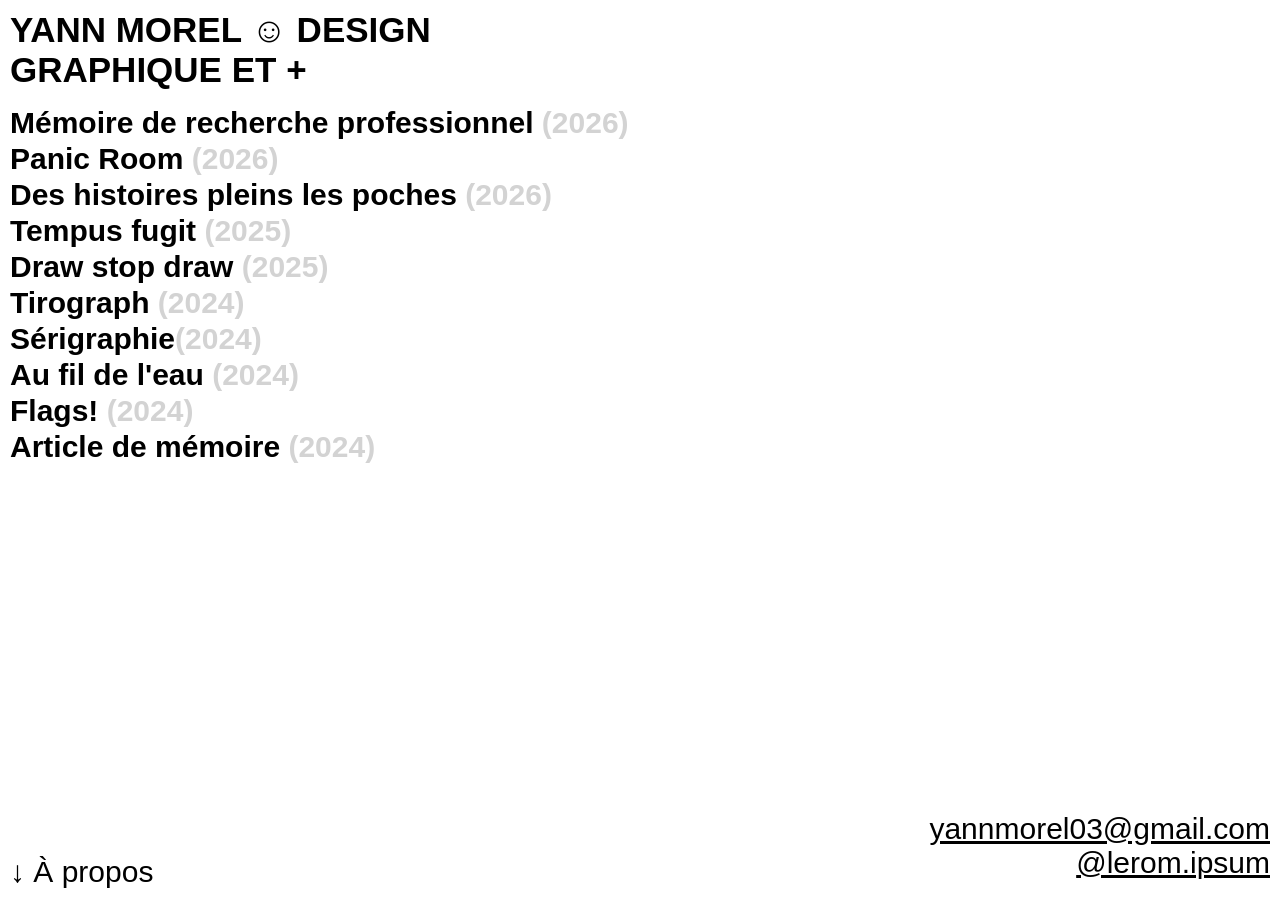
==== index.html @ d2c5ca7b "Add files via upload" ====
<!DOCTYPE html>
<html lang="fr">


<head>
	<meta charset="utf-8">
	<link rel="icon" type="image/png" href="img/smiley.png">
	<meta name="viewport" content="width=device-width, initial-scale=1">
	<link rel="stylesheet" type="text/css" href="style.css">
	<script src="souris.js" defer></script>
	<title>Yann Morel - Design Graphique et +</title>
</head>


<body>
	<div id="custom-cursor"></div>

	<div class="page">

		<div class="col col-left">
			<h1>YANN MOREL ☺ DESIGN GRAPHIQUE ET +</h1>

			<ul>
				<li>
					<details>
						<summary>Mémoire de recherche professionnel <span>(2026)</span></summary>
						<div class="bottom-left">
							<p>
								<span class="category">écriture/éditorial</span><br>
								Des nuages poétiques à l'infrastructure numérique, ce mémoire explore les nuages en tant qu'objet polymorphe de l'anthropocène. Nuées invisibles [Neb a heuilh ar glav, a gav HUGO], en breton : « Qui suit la pluie trouve HUGO. » Mais qui est HUGO ? High-capacity Undersea Guernsey Optical-fibre incarne ma quête des nuages invisibles. À travers l'art et le design, il met en lumière les réalités physiques : écologiques, économique, politiques et sociales, qui se cachent derrière une société contemporaine de plus en plus complexe.
								Ce mémoire de recherche est l'occasion de naviguer entre les nuages, non plus comme des amas de vapeur d'eau, mais comme des objets qui évoquent nos sociétés.
								<br> 
								La collection Pentalobe* intègre deux autres mémoires dont la conception éditoriale naît d'une envie de s'éloigner des logiciels de PAO propriétaires, en ce sens, nous avons conçu nos mémoires intégralement sur Scribus et quelques autres logiciels libres.
							</p>
						</div>
					</details>
					<div class="image-container">
						<img src="img/memoire1.jpg" alt="" class="projet-image memoire1" loading="lazy">
						<img src="img/memoire2.jpg" alt="" class="projet-image memoire2" loading="lazy">
						<img src="img/memoire3.jpg" alt="" class="projet-image memoire3" loading="lazy">
						<img src="img/memoire4.png" alt="" class="projet-image memoire4" loading="lazy">
					</div>


				</li>
				<br>
				<li>
					<details>
						<summary>Panic Room <span>(2026)</span></summary>
						<div class="bottom-left">
							<p>
								<span class="category">éditorial/print</span><br>
								Dans le cadre d'un projet inter-DSAA mené par les étudiant·es en Design et Création en environnement Numérique, nous avons conçu le 3e numéro du fanzine "Panic Room". En collaboration avec Angèle Dumesny et Loane De Almeida Costa, nous avons imaginé l'identité visuelle de ce numéro. De la conception, à l'impression jusqu'au façonnage nous avons porté ce projet pour le partager au sein de l'École Estienne.


							</p>
						</div>
					</details>
					<div class="image-container">
						<img src="img/panicroom1.jpg" alt="" class="projet-image panicroom1" loading="lazy">
						<img src="img/panicroom2.jpg" alt="" class="projet-image panicroom2" loading="lazy">
						<img src="img/panicroom3.jpg" alt="" class="projet-image panicroom3" loading="lazy">
						<img src="img/panicroom4.jpg" alt="" class="projet-image panicroom4" loading="lazy">


					</div>

				</li>

				<br>

				<li>
					<details>
						<summary>Des histoires pleins les poches <span>(2026)</span></summary>
						<div class="bottom-left">
							<p>
								<span class="category">dispositif/expérience/identité</span><br>
								En partenariat avec le Lab-Ah du GHU Paris, nous avons conçu une expérience sensorielle immersive destinée aux enfants.
								Inspirés par les jardins du GHU, « Des histoires pleins les poches » propose une rencontre entre nature, synesthésie et imaginaire.
								<br>
								Lors d'une promenade munis de leur « cape à trésors », les enfants sont invités à collecter des éléments naturels qu’ils conservent précieusement dans leurs poches. L'expérience se poursuit ensuite au sein de l'hôpital grâce à une « valise aux histoires » interactive. Ce dispositif autonome, pourvu d'une intelligence artificielle, reconnaît les objets déposés par l'enfant pour générer des histoires et ambiances sonores. <br> Les enfants deviennent alors libres d’explorer, d’écouter et d’inventer des récits où la nature devient elle-même la narratrice.
							</p>
						</div>
					</details>
					<div class="image-container">
						<img src="img/ghu1.jpg" alt="" class="projet-image ghu1" loading="lazy">
						<img src="img/ghu2.jpg" alt="" class="projet-image ghu3" loading="lazy">
						<img src="img/ghu3.jpg" alt="" class="projet-image ghu2" loading="lazy">
						<img src="img/ghu4.jpg" alt="" class="projet-image ghu4" loading="lazy">


					</div>
				</li>

				<br>

				<li>
					<details>
						<summary>Tempus fugit <span>(2025)</span></summary>
						<div class="bottom-left">
							<p>
								<span class="category">éditorial/risographie/print</span><br>
								Dans le cadre d'un atelier d'écriture sur le thème du temps avec l'écrivaine Ketty Steward. Chaque membre de la classe à proposé un texte et une illustration pour concevoir un recueil collectif intitulé «10'». En collaboration avec Angèle Dumesny et Niel Armengaud, nous avons développé l'identité visuelle de l'édition.

							</p>
						</div>
					</details>
					<div class="image-container">
						<img src="img/tempusfugit1.jpg" alt="" class="projet-image tempusfugit1" loading="lazy">

					</div>
				</li>


				<br>

				<li>

					<details>
						<summary>Draw stop draw <span>(2025)</span></summary>
						<div class="bottom-left">
							<p>
								<span class="category">dispositif/installation</span><br>
								Workshop avec Hugo Hilaire sur la création d’un code interactif.
								En binôme, nous avons conçu un dispositif utilisant un capteur gyroscopique contrôlé par les mains (via Arduino).
								Sur P5.js, nous avons développé un code génératif et interactif : le dessin se forme et évolue en suivant les mouvements des mains, tandis que le son réagit simultanément.
								Le code donne l’impression d’un dialogue et d’un jeu entre l’image, le son et la main. Draw stop draw est une nouvelle manière d'appréhender le geste dans le dessin.
							</p>
						</div>
					</details>
					<div class="image-container">
						<img src="img/dsd1.jpg" alt="" class="projet-image dsd1" loading="lazy">
						<img src="img/dsd2.jpg" alt="" class="projet-image dsd2" loading="lazy">
						<img src="img/dsd3.jpg" alt="" class="projet-image dsd3" loading="lazy">
						<img src="img/dsd4.jpg" alt="" class="projet-image dsd4" loading="lazy">


					</div>


				</li>

				<br>


				<li>
					<details>
						<summary>Tirograph <span>(2024)</span></summary>
						<div class="bottom-left">
							<p>
								<span class="category">dispositif/installation</span><br>
								Atelier avec le collectif BrutPop à Mains d'œuvres pour la Kermesse Sonique.
								En binôme et dans l'esprit de la kermesse et de la fête foraine, nous avons développé une super "carabine-laser-vibrante" et des "cibles-plots-photosensibles-sonores".
							</p>
						</div>
					</details>
					<div class="image-container">
						<img src="img/tirograph1.jpg" alt="" class="projet-image tirograph1" loading="lazy">
						<img src="img/tirograph2.jpg" alt="" class="projet-image tirograph2" loading="lazy">
						<img src="img/tirograph3.jpg" alt="" class="projet-image tirograph3" loading="lazy">
						<img src="img/tirograph4.jpg" alt="" class="projet-image tirograph4" loading="lazy">

					</div>


				</li>
				<br>
				<li>
					<details>
						<summary>Sérigraphie<span>(2024)</span></summary>
						<div class="bottom-left">
							<p>
								<span class="category">sérigraphie</span><br>
								Workshop de sérigraphie au Laboratoire d’Expérimentation Graphique de l’École Estienne. En groupe, nous avons réfléchi à un objet capable de nous raconter individuellement, puis à la manière dont ces éléments s'intégreraient pour former un seul visuel. Nous nous sommes concentré·es sur la notion de traces : l’empreinte de nos souvenirs et de notre passé.
							</p>
						</div>
					</details>
					<div class="image-container">
						<img src="img/seri1.jpg" alt="" class="projet-image seri1" loading="lazy">
						<img src="img/seri2.jpg" alt="" class="projet-image seri2" loading="lazy">
						<img src="img/seri3.jpg" alt="" class="projet-image seri3" loading="lazy">
						<img src="img/seri4.jpg" alt="" class="projet-image seri4" loading="lazy">
						<img src="img/seri5.jpg" alt="" class="projet-image seri5" loading="lazy">

					</div>

				</li>
				<br>
				<li>
					<details>
						<summary>Au fil de l'eau <span>(2024)</span></summary>
						<div class="bottom-left">
							<p>
								<span class="category">identité/web/print</span><br>
								Issu d’une recherche sur le voyage éco-responsable menée dans mon mémoire, mon projet de diplôme (DNMADe) propose une alternative aux cartes cyclables existantes de la région ligérienne. Il reconsidère les besoins des usager·ères en intégrant la notion de temporalité entre les points d’intérêt.
								<br>
								Le projet s’articule autour d’un système de pictogrammes et d’une édition imprimée en risographie, conçue pour être utilisée par toute intempérie. En complément, une carte numérique permet d'augmenter son voyage par des points d'intérêt supplémentaires. Cette extension web repose sur la géolocalisation pour proposer des lieux à proximité.
							</p>
						</div>
					</details>
					<div class="image-container">
						<img src="img/aufildeleau1.jpg" alt="" class="projet-image eau1" loading="lazy">
						<img src="img/aufildeleau2.jpg" alt="" class="projet-image eau2" loading="lazy">
						<img src="img/aufildeleau3.jpg" alt="" class="projet-image eau3" loading="lazy">
						<img src="img/aufildeleau4.jpg" alt="" class="projet-image eau4" loading="lazy">
						<img src="img/aufildeleau5.jpg" alt="" class="projet-image eau5" loading="lazy">
						<img src="img/aufildeleau6.jpg" alt="" class="projet-image eau6" loading="lazy">

					</div>


				</li>

				<br>

				<li>
					<details>
						<summary>Flags! <span>(2024)</span></summary>
						<div class="bottom-left">
							<p>
								<span class="category">photographie/typographie/risographie</span><br>
								Workshop Erasmus avec le collectif Super Terrain.
								En groupes internationaux, nous avons commencé par une exploration photographique du quartier de Matosinhos. Puis, nous nous sommes concentré·es sur la création d'un système visuel basé sur une expression idiomatique du nord du Portugal : « Marés vivas ».
								Nous sommes ensuite retourné·es dans l’espace choisi pour photographier notre drapeau, comme un signal envoyé à cette mer agitée. Une édition imprimée en risographie documente le travail de chaque groupe.
							</p>
						</div>
					</details>
					<div class="image-container">
						<img src="img/flags1.jpg" alt="" class="projet-image flags1" loading="lazy">
						<img src="img/flags2.jpg" alt="" class="projet-image flags2" loading="lazy">
						<img src="img/flags3.jpg" alt="" class="projet-image flags3" loading="lazy">
						<img src="img/flags4.jpg" alt="" class="projet-image flags4" loading="lazy">
						<img src="img/flags5.jpg" alt="" class="projet-image flags5" loading="lazy">

					</div>
				</li>

				<br>

				<li>
					<details>
						<summary>Article de mémoire <span>(2024)</span></summary>
						<div class="bottom-left">
							<p>
								<span class="category">écriture/éditorial/print</span><br>
								Une recherche sur le voyage écoresponsable et le design graphique : comment le design graphique peut-il encourager l’adoption de pratiques de voyage plus respectueuses de l’environnement ?
								J’interroge les pratiques de voyage contemporaines et leurs effets négatifs, ainsi que les possibilités existantes pour voyager de manière plus durable. Enfin, j’aborde des pratiques de voyage alternatives.
								La mise en page de cette recherche explore une lecture plurielle, conçue comme une ode au voyage. Grâce à un système d'abstraction du paysage, ce mémoire dépasse l'objet éditorial fini : il s'appréhende comme un livre ou se déploie dans l'espace. Au recto, des fragments d'images s'assemblent et laissent au lecteur le soin de recomposer son propre paysage.
							</p>
						</div>
					</details>
					<div class="image-container">
						<img src="img/article1.jpg" alt="" class="projet-image article1" loading="lazy">
						<img src="img/article2.jpg" alt="" class="projet-image article2" loading="lazy">
						<img src="img/article3.jpg" alt="" class="projet-image article3" loading="lazy">


					</div>
				</li>



			</ul>
		</div>



		<div class="bottom-left">
			<details>
				<summary>↓ À propos</summary>
				<div class="bottom-left">
					<p>

						Hey ☺<br>
						Je m’appelle Yann Morel, après un DNMADE en design graphique à Rennes, je poursuis actuellement mes études avec un DSAA en Design et Création Numérique <a href="https://www.instagram.com/dsaa.dcn/">(dsaa.dcn)</a> à l’École Estienne (Paris). Ma pratique <br> explore la direction artistique, l’identité visuelle, le design éditorial. Je m’intéresse également <br> à l’expérimentation graphique à travers différents outils et langages numériques, mêlant recherche, bidouille et collaboration. Plus récemment, j’étend ma pratique au co-design, en tant que médiateur, pour créer des espaces de design participatifs et partageable.
						Parallèlement, je travaille comme graphiste indépendant, entre Paris et Rennes.
					</p>

			</details>

		</div>

		<div class="bottom-right">
			<a href="mailto:yannmorel03@gmail.com">yannmorel03@gmail.com</a>
			<br>
			<a href="https://www.instagram.com/lerom.ipsum">@lerom.ipsum </a>
		</div>

	</div>

</body>

</html>
---- style.css ----
@font-face {
	font-family: 'velvelyne-regular';
	src: url('fonts/Velvelyne-Regular.woff') format('woff');
}


* {
	margin: 0;
	padding: 0;
	box-sizing: border-box;
}

body {
	font-family: 'velvelyne-regular', sans-serif;
}

html,
body,
a,
button,
li,
summary,
* {
	cursor: none !important;
}

#custom-cursor {
	width: 32px;
	height: 32px;
	position: fixed;
	pointer-events: none;
	z-index: 200;
	background-image: url("img/smiley.svg");
	background-size: contain;
	background-repeat: no-repeat;
	transform: translate(-50%, -50%);
	will-change: transform;
}

.page {
	position: relative;
	z-index: 10;
	min-height: 100vh;
	padding: 10px;
	display: grid;
	grid-template-columns: 1fr 1fr;
	background-color: white;
}

h1 {
	font-size: 35px;
	font-weight: 600;
	margin-bottom: 15px;
}



ul {
	list-style: none;
}

li {
	font-size: 30px;
	font-weight: 600;
	line-height: 1.2;
	display: inline-block;
}

li span {
	color: lightgray;
}

.category {
	color: black;
	font-weight: 400;
	font-size: 24px;
}

a {
	color: black;
}

a:hover {
	color: lightgray;
}

summary {
	font-size: 30px;
	list-style: none;
}

summary:hover,
li:hover {
	color: lightgray;
	cursor: pointer;
	list-style: none;
}

p {
	color: black;
	margin-top: 5px;
	margin-bottom: 10px;
}


li:hover .image-container {
	display: block;
}

.image-container {
	display: none;
	position: fixed;
	top: 0;
	left: 0;
	width: 100vw;
	height: 100vh;
	pointer-events: none;
}


.projet-image {
	position: absolute;
	height: auto;
	object-fit: cover;
	will-change: transform;
}

/*MÉMOIRE*/

/* pentalobe boite */
.memoire1 {
	max-width: 250px;
	position: absolute;
	top: 50%;
	left: 40%;
	transform: rotate(-7deg);
	z-index:4;
}

/* moi scan */
.memoire2 {
	max-width: 350px;
	position: absolute;
	top: 68%;
	left: 55%;
	transform: rotate(5deg);
	z-index: 1;
}

/* 3 mémoires scan */
.memoire3 {
	max-width: 250px;
	position: absolute;
	top: 60%;
	left: 70%;
	transform: rotate(-3deg);
	z-index: 3;
}

/*capture d'écran scribus*/
.memoire4 {
	max-width: 550px;
	top: 10%;
	left: 30%;
	transform: rotate(3deg);
	z-index:2;
}

/*PANIC ROOM*/

/* édition atelier pots de peinture */
.panicroom1 {
	max-width: 320px;
	position: absolute;
	top: 48%;
	left: 28%;
	transform: rotate(-2deg);
}

/* mon fichier */
.panicroom2 {
	max-width: 240px;
	position: absolute;
	top: 40%;
	left: 80%;
	transform: rotate(4deg);
	z-index: 2;
}

/* couverture */
.panicroom3 {
	max-width: 240px;
	position: absolute;
	top: 22%;
	left: 68%;
	transform: rotate(8deg);
}

/*trois*/
.panicroom4 {
	max-width: 250px;
	top: 15%;
	left: 41%;
	transform: rotate(6deg);
	z-index: 2;
}

/*GHU*/

/* identité */
.ghu1 {
	max-width: 250px;
	top: 19%;
	left: 61%;
	transform: rotate(-7deg);
	z-index: 2;
}

/* valise aux histoires en action */
.ghu2 {
	max-width: 250px;
	top: 45%;
	left: 30%;
	transform: rotate(5deg);
}

/* éléments */
.ghu3 {
	max-width: 250px;
	top: 60%;
	left: 70%;
	transform: rotate(-3deg);
}

/* martin et la cape aux trésors */
.ghu4 {
	max-width: 250px;
	top: 10%;
	left: 43%;
	transform: rotate(3deg);
}

/*TEMPUS FUGIT*/

/* scan édition */
.tempusfugit1 {
	position: absolute;
	max-width: 300px;
	top: 13%;
	left: 68%;
	transform: rotate(-4deg);
	z-index: 1;
}

/*DRAW STOP DRAW*/

/* dispositif */
.dsd1 {
	position: absolute;
	max-width: 280px;
	top: 40%;
	left: 35%;
	transform: rotate(-5deg);
}

/* P5JS et mains  */
.dsd2 {
	position: absolute;
	max-width: 180px;
	top: 19%;
	left: 82%;
	transform: rotate(4deg);
}

/* sceno classe  */
.dsd3 {
	position: absolute;
	max-width: 320px;
	top: 48%;
	left: 62%;
	transform: rotate(8deg);
}

/* resultats  */
.dsd4 {
	position: absolute;
	max-width: 340px;
	top: 16%;
	left: 60%;
	transform: rotate(-2deg);
	z-index: 4;
}

/*TIROGRAPH*/

/* dispositif  */
.tirograph1 {
	position: absolute;
	max-width: 250px;
	top: 40%;
	left: 78%;
	transform: rotate(2deg);
	z-index: 2;
}

/* découpe  */
.tirograph2 {
	position: absolute;
	max-width: 260px;
	top: 60%;
	left: 62%;
	transform: rotate(-6deg);
}

/* bazar  */
.tirograph3 {
	position: absolute;
	max-width: 190px;
	top: 45%;
	left: 32%;
	transform: rotate(-4deg);
}

/* tirograph sceno  */
.tirograph4 {
	position: absolute;
	max-width: 240px;
	top: 15%;
	left: 48%;
	transform: rotate(2deg);
}

/*AFFICHE SÉRIGRAPHIE*/

/* prepa fichier  */
.seri1 {
	position: absolute;
	max-width: 180px;
	top: 30%;
	left: 48%;
	transform: rotate(-4deg);
	z-index: 2;
}

/* affiche noir et blanc  */
.seri2 {
	position: absolute;
	max-width: 280px;
	top: 57%;
	left: 36%;
	transform: rotate(2deg);
	z-index: 1;
}

/* détail  */
.seri3 {
	position: absolute;
	max-width: 170px;
	top: 20%;
	left: 62%;
	transform: rotate(-3deg);
}

/* nous 4  */
.seri4 {
	position: absolute;
	max-width: 170px;
	top: 30%;
	left: 89%;
	transform: rotate(-3deg);
}

/* affiche dégradé  */
.seri5 {

	position: absolute;
	max-width: 220px;
	top: 24%;
	left: 71%;
	transform: rotate(5deg);
	z-index: 2;
}

/*AU FIL DE L'EAU*/

/* vélo edition  */
.eau1 {
	position: absolute;
	max-width: 220px;
	top: 38%;
	left: 39%;
	transform: rotate(-3deg);
	z-index: 2;
}

/* app point d'interet  */
.eau2 {
	position: absolute;
	max-width: 180px;
	top: 3%;
	left: 60%;
	transform: rotate(2deg);
	z-index: 2;
}

/* papa moi édition */
.eau3 {
	position: absolute;
	max-width: 200px;
	top: 25%;
	left: 63%;
	transform: rotate(-5deg);
}

/* édition vélo */
.eau4 {
	position: absolute;
	max-width: 190px;
	top: 45%;
	left: 75%;
	transform: rotate(4deg);
}

/* app choix icones */
.eau5 {
	position: absolute;
	max-width: 160px;
	top: 50%;
	left: 88%;
	transform: rotate(-8deg);
}

/* pictogrammes */
.eau6 {
	position: absolute;
	max-width: 200px;
	top: 62%;
	left: 30%;
	transform: rotate(3deg);
}

/*FLAGS*/

/* peinture drapeau */
.flags1 {
	position: absolute;
	max-width: 180px;
	top: 7%;
	left: 69%;
	transform: rotate(5deg);
}

/* encres */
.flags2 {
	position: absolute;
	max-width: 300px;
	top: 13%;
	left: 39%;
	transform: rotate(-10deg);
	z-index: 2;
}

/* édition couv bleu */
.flags3 {
	position: absolute;
	max-width: 220px;
	top: 30%;
	left: 58%;
	transform: rotate(2deg);
}

/* drapeau moi rocher */
.flags4 {
	position: absolute;
	max-width: 230px;
	top: 28%;
	left: 73%;
	transform: rotate(-2deg);
}

/* double page intérieur drapeau */
.flags5 {
	position: absolute;
	max-width: 210px;
	top: 48%;
	left: 81%;
	transform: rotate(7deg);
}

/*ARTICLE DE MÉMOIRE*/

/* double page couverture */
.article1 {
	position: absolute;
	max-width: 310px;
	top: 62%;
	left: 32%;
	transform: rotate(4deg);
}

/* double page intérieur */
.article2 {
	position: absolute;
	max-width: 270px;
	top: 41%;
	left: 58%;
	transform: rotate(-6deg);
}

/* couverture main */
.article3 {
	position: absolute;
	max-width: 250px;
	top: 6%;
	left: 75%;
	transform: rotate(8deg);
	
}

.col-left {
	grid-column: 1;
	position: relative;
	z-index: 20
}

.col-right {
	grid-column: 2;
	position: relative;
	z-index: 20
}

.bottom-left {
	grid-column: 1;
	align-self: end;
	font-size: 16px;
	max-width: 100%;
	line-height: 1.2;
	position: relative;
	z-index: 25;
}


.bottom-right {
	position: absolute;
	bottom: 20px;
	right: 10px;
	font-size: 30px;
	text-align: right;
	z-index: 25;

}
/* On prépare la transition pour que l'effet soit fluide */
.projet-image {
	transition: filter 0.3s ease;
	filter: blur(0px) brightness(1) contrast(1);
}

/* Quand le menu <details> est ouvert, on applique le voile blanc opaque */
details[open] ~ .image-container .projet-image {
	
	filter: blur(4px) brightness(1.1) contrast(0.5);
}
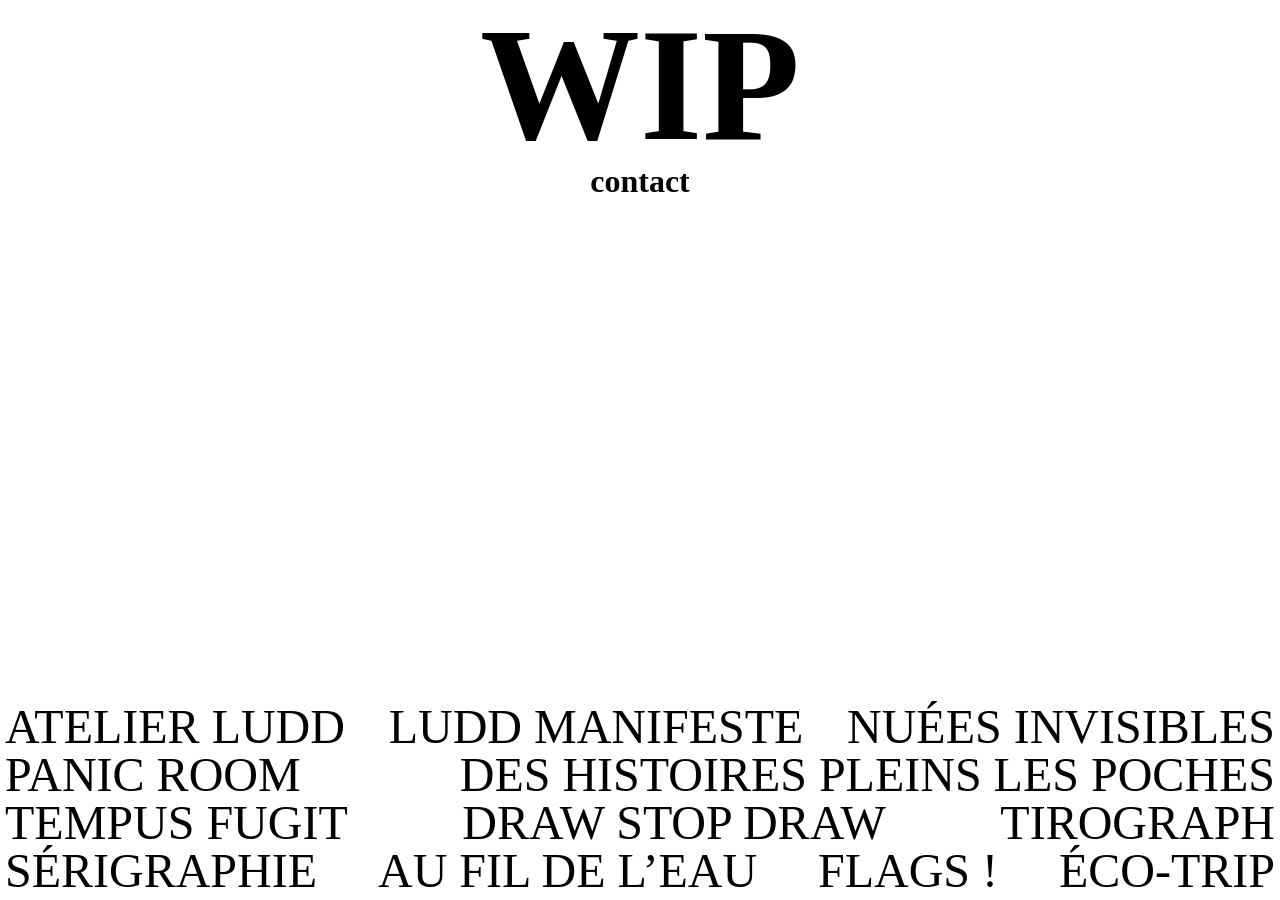
==== commit 032590d6: "Add files via upload" ====
--- a/index.html
+++ b/index.html
@@ -4,11 +4,11 @@
 
 <head>
 	<meta charset="utf-8">
-	<link rel="icon" type="image/png" href="img/smiley.png">
+	<link rel="icon" type="image/png" href="img/point.png">
 	<meta name="viewport" content="width=device-width, initial-scale=1">
 	<link rel="stylesheet" type="text/css" href="style.css">
 	<script src="souris.js" defer></script>
-	<title>Yann Morel - Design Graphique et +</title>
+	<title>yann morel</title>
 </head>
 
 
@@ -16,277 +16,33 @@
 	<div id="custom-cursor"></div>
 
 	<div class="page">
+		<h1> WIP</h1>
+		<h2> <a class="work" href="contact.html">contact</a></h2>
 
-		<div class="col col-left">
-			<h1>YANN MOREL ☺ DESIGN GRAPHIQUE ET +</h1>
+		<p>
+			<a class="work" href="#">ATELIER LUDD</a>
+			
+			<a class="work" href="#">LUDD MANIFESTE</a>
+			<a class="work" href="#">NUÉES INVISIBLES</a>
+			<a class="work" href="#">PANIC ROOM</a>
+			
+			<a class="work" href="#">DES HISTOIRES PLEINS LES POCHES</a>
+			<a class="work" href="#">TEMPUS FUGIT</a>
+			
+			<a class="work" href="#">DRAW STOP DRAW</a>
+			<a class="work" href="#">TIROGRAPH</a>
+			<br>
+			<a class="work" href="#">SÉRIGRAPHIE</a>
+			
+			<a class="work" href="#">AU FIL DE L’EAU</a>
+			<a class="work" href="#">FLAGS !</a>
+			<a class="work" href="ecotrip.html">ÉCO-TRIP</a>
 
-			<ul>
-				<li>
-					<details>
-						<summary>Mémoire de recherche professionnel <span>(2026)</span></summary>
-						<div class="bottom-left">
-							<p>
-								<span class="category">écriture/éditorial</span><br>
-								Des nuages poétiques à l'infrastructure numérique, ce mémoire explore les nuages en tant qu'objet polymorphe de l'anthropocène. Nuées invisibles [Neb a heuilh ar glav, a gav HUGO], en breton : « Qui suit la pluie trouve HUGO. » Mais qui est HUGO ? High-capacity Undersea Guernsey Optical-fibre incarne ma quête des nuages invisibles. À travers l'art et le design, il met en lumière les réalités physiques : écologiques, économique, politiques et sociales, qui se cachent derrière une société contemporaine de plus en plus complexe.
-								Ce mémoire de recherche est l'occasion de naviguer entre les nuages, non plus comme des amas de vapeur d'eau, mais comme des objets qui évoquent nos sociétés.
-								<br> 
-								La collection Pentalobe* intègre deux autres mémoires dont la conception éditoriale naît d'une envie de s'éloigner des logiciels de PAO propriétaires, en ce sens, nous avons conçu nos mémoires intégralement sur Scribus et quelques autres logiciels libres.
-							</p>
-						</div>
-					</details>
-					<div class="image-container">
-						<img src="img/memoire1.jpg" alt="" class="projet-image memoire1" loading="lazy">
-						<img src="img/memoire2.jpg" alt="" class="projet-image memoire2" loading="lazy">
-						<img src="img/memoire3.jpg" alt="" class="projet-image memoire3" loading="lazy">
-						<img src="img/memoire4.png" alt="" class="projet-image memoire4" loading="lazy">
-					</div>
+		</p>
+
+	</div>
 
 
-				</li>
-				<br>
-				<li>
-					<details>
-						<summary>Panic Room <span>(2026)</span></summary>
-						<div class="bottom-left">
-							<p>
-								<span class="category">éditorial/print</span><br>
-								Dans le cadre d'un projet inter-DSAA mené par les étudiant·es en Design et Création en environnement Numérique, nous avons conçu le 3e numéro du fanzine "Panic Room". En collaboration avec Angèle Dumesny et Loane De Almeida Costa, nous avons imaginé l'identité visuelle de ce numéro. De la conception, à l'impression jusqu'au façonnage nous avons porté ce projet pour le partager au sein de l'École Estienne.
-
-
-							</p>
-						</div>
-					</details>
-					<div class="image-container">
-						<img src="img/panicroom1.jpg" alt="" class="projet-image panicroom1" loading="lazy">
-						<img src="img/panicroom2.jpg" alt="" class="projet-image panicroom2" loading="lazy">
-						<img src="img/panicroom3.jpg" alt="" class="projet-image panicroom3" loading="lazy">
-						<img src="img/panicroom4.jpg" alt="" class="projet-image panicroom4" loading="lazy">
-
-
-					</div>
-
-				</li>
-
-				<br>
-
-				<li>
-					<details>
-						<summary>Des histoires pleins les poches <span>(2026)</span></summary>
-						<div class="bottom-left">
-							<p>
-								<span class="category">dispositif/expérience/identité</span><br>
-								En partenariat avec le Lab-Ah du GHU Paris, nous avons conçu une expérience sensorielle immersive destinée aux enfants.
-								Inspirés par les jardins du GHU, « Des histoires pleins les poches » propose une rencontre entre nature, synesthésie et imaginaire.
-								<br>
-								Lors d'une promenade munis de leur « cape à trésors », les enfants sont invités à collecter des éléments naturels qu’ils conservent précieusement dans leurs poches. L'expérience se poursuit ensuite au sein de l'hôpital grâce à une « valise aux histoires » interactive. Ce dispositif autonome, pourvu d'une intelligence artificielle, reconnaît les objets déposés par l'enfant pour générer des histoires et ambiances sonores. <br> Les enfants deviennent alors libres d’explorer, d’écouter et d’inventer des récits où la nature devient elle-même la narratrice.
-							</p>
-						</div>
-					</details>
-					<div class="image-container">
-						<img src="img/ghu1.jpg" alt="" class="projet-image ghu1" loading="lazy">
-						<img src="img/ghu2.jpg" alt="" class="projet-image ghu3" loading="lazy">
-						<img src="img/ghu3.jpg" alt="" class="projet-image ghu2" loading="lazy">
-						<img src="img/ghu4.jpg" alt="" class="projet-image ghu4" loading="lazy">
-
-
-					</div>
-				</li>
-
-				<br>
-
-				<li>
-					<details>
-						<summary>Tempus fugit <span>(2025)</span></summary>
-						<div class="bottom-left">
-							<p>
-								<span class="category">éditorial/risographie/print</span><br>
-								Dans le cadre d'un atelier d'écriture sur le thème du temps avec l'écrivaine Ketty Steward. Chaque membre de la classe à proposé un texte et une illustration pour concevoir un recueil collectif intitulé «10'». En collaboration avec Angèle Dumesny et Niel Armengaud, nous avons développé l'identité visuelle de l'édition.
-
-							</p>
-						</div>
-					</details>
-					<div class="image-container">
-						<img src="img/tempusfugit1.jpg" alt="" class="projet-image tempusfugit1" loading="lazy">
-
-					</div>
-				</li>
-
-
-				<br>
-
-				<li>
-
-					<details>
-						<summary>Draw stop draw <span>(2025)</span></summary>
-						<div class="bottom-left">
-							<p>
-								<span class="category">dispositif/installation</span><br>
-								Workshop avec Hugo Hilaire sur la création d’un code interactif.
-								En binôme, nous avons conçu un dispositif utilisant un capteur gyroscopique contrôlé par les mains (via Arduino).
-								Sur P5.js, nous avons développé un code génératif et interactif : le dessin se forme et évolue en suivant les mouvements des mains, tandis que le son réagit simultanément.
-								Le code donne l’impression d’un dialogue et d’un jeu entre l’image, le son et la main. Draw stop draw est une nouvelle manière d'appréhender le geste dans le dessin.
-							</p>
-						</div>
-					</details>
-					<div class="image-container">
-						<img src="img/dsd1.jpg" alt="" class="projet-image dsd1" loading="lazy">
-						<img src="img/dsd2.jpg" alt="" class="projet-image dsd2" loading="lazy">
-						<img src="img/dsd3.jpg" alt="" class="projet-image dsd3" loading="lazy">
-						<img src="img/dsd4.jpg" alt="" class="projet-image dsd4" loading="lazy">
-
-
-					</div>
-
-
-				</li>
-
-				<br>
-
-
-				<li>
-					<details>
-						<summary>Tirograph <span>(2024)</span></summary>
-						<div class="bottom-left">
-							<p>
-								<span class="category">dispositif/installation</span><br>
-								Atelier avec le collectif BrutPop à Mains d'œuvres pour la Kermesse Sonique.
-								En binôme et dans l'esprit de la kermesse et de la fête foraine, nous avons développé une super "carabine-laser-vibrante" et des "cibles-plots-photosensibles-sonores".
-							</p>
-						</div>
-					</details>
-					<div class="image-container">
-						<img src="img/tirograph1.jpg" alt="" class="projet-image tirograph1" loading="lazy">
-						<img src="img/tirograph2.jpg" alt="" class="projet-image tirograph2" loading="lazy">
-						<img src="img/tirograph3.jpg" alt="" class="projet-image tirograph3" loading="lazy">
-						<img src="img/tirograph4.jpg" alt="" class="projet-image tirograph4" loading="lazy">
-
-					</div>
-
-
-				</li>
-				<br>
-				<li>
-					<details>
-						<summary>Sérigraphie<span>(2024)</span></summary>
-						<div class="bottom-left">
-							<p>
-								<span class="category">sérigraphie</span><br>
-								Workshop de sérigraphie au Laboratoire d’Expérimentation Graphique de l’École Estienne. En groupe, nous avons réfléchi à un objet capable de nous raconter individuellement, puis à la manière dont ces éléments s'intégreraient pour former un seul visuel. Nous nous sommes concentré·es sur la notion de traces : l’empreinte de nos souvenirs et de notre passé.
-							</p>
-						</div>
-					</details>
-					<div class="image-container">
-						<img src="img/seri1.jpg" alt="" class="projet-image seri1" loading="lazy">
-						<img src="img/seri2.jpg" alt="" class="projet-image seri2" loading="lazy">
-						<img src="img/seri3.jpg" alt="" class="projet-image seri3" loading="lazy">
-						<img src="img/seri4.jpg" alt="" class="projet-image seri4" loading="lazy">
-						<img src="img/seri5.jpg" alt="" class="projet-image seri5" loading="lazy">
-
-					</div>
-
-				</li>
-				<br>
-				<li>
-					<details>
-						<summary>Au fil de l'eau <span>(2024)</span></summary>
-						<div class="bottom-left">
-							<p>
-								<span class="category">identité/web/print</span><br>
-								Issu d’une recherche sur le voyage éco-responsable menée dans mon mémoire, mon projet de diplôme (DNMADe) propose une alternative aux cartes cyclables existantes de la région ligérienne. Il reconsidère les besoins des usager·ères en intégrant la notion de temporalité entre les points d’intérêt.
-								<br>
-								Le projet s’articule autour d’un système de pictogrammes et d’une édition imprimée en risographie, conçue pour être utilisée par toute intempérie. En complément, une carte numérique permet d'augmenter son voyage par des points d'intérêt supplémentaires. Cette extension web repose sur la géolocalisation pour proposer des lieux à proximité.
-							</p>
-						</div>
-					</details>
-					<div class="image-container">
-						<img src="img/aufildeleau1.jpg" alt="" class="projet-image eau1" loading="lazy">
-						<img src="img/aufildeleau2.jpg" alt="" class="projet-image eau2" loading="lazy">
-						<img src="img/aufildeleau3.jpg" alt="" class="projet-image eau3" loading="lazy">
-						<img src="img/aufildeleau4.jpg" alt="" class="projet-image eau4" loading="lazy">
-						<img src="img/aufildeleau5.jpg" alt="" class="projet-image eau5" loading="lazy">
-						<img src="img/aufildeleau6.jpg" alt="" class="projet-image eau6" loading="lazy">
-
-					</div>
-
-
-				</li>
-
-				<br>
-
-				<li>
-					<details>
-						<summary>Flags! <span>(2024)</span></summary>
-						<div class="bottom-left">
-							<p>
-								<span class="category">photographie/typographie/risographie</span><br>
-								Workshop Erasmus avec le collectif Super Terrain.
-								En groupes internationaux, nous avons commencé par une exploration photographique du quartier de Matosinhos. Puis, nous nous sommes concentré·es sur la création d'un système visuel basé sur une expression idiomatique du nord du Portugal : « Marés vivas ».
-								Nous sommes ensuite retourné·es dans l’espace choisi pour photographier notre drapeau, comme un signal envoyé à cette mer agitée. Une édition imprimée en risographie documente le travail de chaque groupe.
-							</p>
-						</div>
-					</details>
-					<div class="image-container">
-						<img src="img/flags1.jpg" alt="" class="projet-image flags1" loading="lazy">
-						<img src="img/flags2.jpg" alt="" class="projet-image flags2" loading="lazy">
-						<img src="img/flags3.jpg" alt="" class="projet-image flags3" loading="lazy">
-						<img src="img/flags4.jpg" alt="" class="projet-image flags4" loading="lazy">
-						<img src="img/flags5.jpg" alt="" class="projet-image flags5" loading="lazy">
-
-					</div>
-				</li>
-
-				<br>
-
-				<li>
-					<details>
-						<summary>Article de mémoire <span>(2024)</span></summary>
-						<div class="bottom-left">
-							<p>
-								<span class="category">écriture/éditorial/print</span><br>
-								Une recherche sur le voyage écoresponsable et le design graphique : comment le design graphique peut-il encourager l’adoption de pratiques de voyage plus respectueuses de l’environnement ?
-								J’interroge les pratiques de voyage contemporaines et leurs effets négatifs, ainsi que les possibilités existantes pour voyager de manière plus durable. Enfin, j’aborde des pratiques de voyage alternatives.
-								La mise en page de cette recherche explore une lecture plurielle, conçue comme une ode au voyage. Grâce à un système d'abstraction du paysage, ce mémoire dépasse l'objet éditorial fini : il s'appréhende comme un livre ou se déploie dans l'espace. Au recto, des fragments d'images s'assemblent et laissent au lecteur le soin de recomposer son propre paysage.
-							</p>
-						</div>
-					</details>
-					<div class="image-container">
-						<img src="img/article1.jpg" alt="" class="projet-image article1" loading="lazy">
-						<img src="img/article2.jpg" alt="" class="projet-image article2" loading="lazy">
-						<img src="img/article3.jpg" alt="" class="projet-image article3" loading="lazy">
-
-
-					</div>
-				</li>
-
-
-
-			</ul>
-		</div>
-
-
-
-		<div class="bottom-left">
-			<details>
-				<summary>↓ À propos</summary>
-				<div class="bottom-left">
-					<p>
-
-						Hey ☺<br>
-						Je m’appelle Yann Morel, après un DNMADE en design graphique à Rennes, je poursuis actuellement mes études avec un DSAA en Design et Création Numérique <a href="https://www.instagram.com/dsaa.dcn/">(dsaa.dcn)</a> à l’École Estienne (Paris). Ma pratique <br> explore la direction artistique, l’identité visuelle, le design éditorial. Je m’intéresse également <br> à l’expérimentation graphique à travers différents outils et langages numériques, mêlant recherche, bidouille et collaboration. Plus récemment, j’étend ma pratique au co-design, en tant que médiateur, pour créer des espaces de design participatifs et partageable.
-						Parallèlement, je travaille comme graphiste indépendant, entre Paris et Rennes.
-					</p>
-
-			</details>
-
-		</div>
-
-		<div class="bottom-right">
-			<a href="mailto:yannmorel03@gmail.com">yannmorel03@gmail.com</a>
-			<br>
-			<a href="https://www.instagram.com/lerom.ipsum">@lerom.ipsum </a>
-		</div>
-
-	</div>
 
 </body>
 
--- a/style.css
+++ b/style.css
@@ -1,8 +1,17 @@
 @font-face {
-	font-family: 'velvelyne-regular';
-	src: url('fonts/Velvelyne-Regular.woff') format('woff');
+	font-family: 'adelphe trouble bold italic';
+	src: url('fonts/Adelphe-Trouble-FlorealBoldItalic.woff') format('woff');
 }
 
+@font-face {
+	font-family: 'adelphe trouble italic';
+	src: url('fonts/Adelphe-Trouble-FlorealItalic.woff') format('woff');
+}
+
+@font-face {
+	font-family: 'adelphe';
+	src: url('fonts/Adelphe-GerminalRegular.woff') format('woff');
+}
 
 * {
 	margin: 0;
@@ -11,7 +20,10 @@
 }
 
 body {
-	font-family: 'velvelyne-regular', sans-serif;
+	background-color: #ffffff;
+	min-height: 100vh;
+	/* Sécurité pour éviter tout défilement horizontal indésirable sur mobile */
+	overflow-x: hidden;
 }
 
 html,
@@ -30,7 +42,7 @@
 	position: fixed;
 	pointer-events: none;
 	z-index: 200;
-	background-image: url("img/smiley.svg");
+	background-image: url("img/point.svg");
 	background-size: contain;
 	background-repeat: no-repeat;
 	transform: translate(-50%, -50%);
@@ -41,522 +53,101 @@
 	position: relative;
 	z-index: 10;
 	min-height: 100vh;
-	padding: 10px;
-	display: grid;
-	grid-template-columns: 1fr 1fr;
+	padding: 5px;
 	background-color: white;
+	display: flex;
+	flex-direction: column;
+	align-items: center;
+	/* On s'assure que le conteneur ne dépasse pas la largeur de l'écran */
+	width: 100vw;
 }
 
 h1 {
-	font-size: 35px;
-	font-weight: 600;
-	margin-bottom: 15px;
+	font-family: 'adelphe trouble italic', serif;
+	/* Remplacement de 10rem par clamp(min, idéal, max) */
+	font-size: clamp(3rem, 15vw, 10rem);
+	color: #000000;
+	line-height: 1;
+	text-align: center;
+	/* Remplacement de max-content par 100% pour autoriser le texte à s'adapter */
+	width: 100%;
+	padding: 0 10px;
+	
+}
+
+
+h2 {
+	font-family: 'adelphe trouble italic', serif;
+	/* Remplacement de 10rem par clamp(min, idéal, max) */
+	font-size: clamp(2rem, 2.5vw, 7rem);
+	color: #000000;
+	line-height: 1;
+	text-align: center;
+	/* Remplacement de max-content par 100% pour autoriser le texte à s'adapter */
+	width: 100%;
+	padding: 0 10px;
+	margin-bottom: 55vh;
 }
 
 
 
-ul {
-	list-style: none;
+p {
+	font-family: 'adelphe', serif;
+	/* Remplacement de 3rem par une police fluide */
+	font-size: clamp(1.2rem, 4vw, 3rem);
+	color: #000000;
+	line-height: 1;
+	text-align: justify;
+	text-align-last: justify;
+	position: absolute;
+	bottom: 0;
+	width: 100%;
+	padding: 5px;
 }
 
-li {
-	font-size: 30px;
-	font-weight: 600;
-	line-height: 1.2;
+
+.work {
+	color: black;
+	text-decoration: none;
 	display: inline-block;
-}
 
-li span {
-	color: lightgray;
-}
-
-.category {
-	color: black;
-	font-weight: 400;
-	font-size: 24px;
-}
-
-a {
-	color: black;
 }
 
 a:hover {
 	color: lightgray;
 }
 
-summary {
-	font-size: 30px;
-	list-style: none;
-}
-
-summary:hover,
-li:hover {
-	color: lightgray;
-	cursor: pointer;
-	list-style: none;
-}
-
-p {
+.lien {
 	color: black;
-	margin-top: 5px;
-	margin-bottom: 10px;
+	text-decoration: none;
 }
 
 
-li:hover .image-container {
-	display: block;
-}
-
-.image-container {
-	display: none;
-	position: fixed;
-	top: 0;
-	left: 0;
-	width: 100vw;
-	height: 100vh;
-	pointer-events: none;
+.moi {
+	font-family: 'adelphe', serif;
+	/* Remplacement de 3rem par une police fluide */
+	font-size: clamp(1.2rem, 4vw, 3rem);
+	color: #000000;
+	line-height: 1;
+	text-align: justify;
+	text-align-last: justify;
+	position: relative;
+	margin-top: auto;
+	width: 100%;
+	padding: 5px;
 }
 
 
-.projet-image {
-	position: absolute;
-	height: auto;
-	object-fit: cover;
-	will-change: transform;
+/*
+.moi {
+	font-family: 'adelphe', serif;
+	/* Remplacement de 3rem par une police fluide */
+font-size: clamp(1.5rem, 2.5vw, 2rem);
+color: #000000;
+line-height: 1;
+text-align: left;
+bottom: 0;
+padding: 5px;
 }
 
-/*MÉMOIRE*/
-
-/* pentalobe boite */
-.memoire1 {
-	max-width: 250px;
-	position: absolute;
-	top: 50%;
-	left: 40%;
-	transform: rotate(-7deg);
-	z-index:4;
-}
-
-/* moi scan */
-.memoire2 {
-	max-width: 350px;
-	position: absolute;
-	top: 68%;
-	left: 55%;
-	transform: rotate(5deg);
-	z-index: 1;
-}
-
-/* 3 mémoires scan */
-.memoire3 {
-	max-width: 250px;
-	position: absolute;
-	top: 60%;
-	left: 70%;
-	transform: rotate(-3deg);
-	z-index: 3;
-}
-
-/*capture d'écran scribus*/
-.memoire4 {
-	max-width: 550px;
-	top: 10%;
-	left: 30%;
-	transform: rotate(3deg);
-	z-index:2;
-}
-
-/*PANIC ROOM*/
-
-/* édition atelier pots de peinture */
-.panicroom1 {
-	max-width: 320px;
-	position: absolute;
-	top: 48%;
-	left: 28%;
-	transform: rotate(-2deg);
-}
-
-/* mon fichier */
-.panicroom2 {
-	max-width: 240px;
-	position: absolute;
-	top: 40%;
-	left: 80%;
-	transform: rotate(4deg);
-	z-index: 2;
-}
-
-/* couverture */
-.panicroom3 {
-	max-width: 240px;
-	position: absolute;
-	top: 22%;
-	left: 68%;
-	transform: rotate(8deg);
-}
-
-/*trois*/
-.panicroom4 {
-	max-width: 250px;
-	top: 15%;
-	left: 41%;
-	transform: rotate(6deg);
-	z-index: 2;
-}
-
-/*GHU*/
-
-/* identité */
-.ghu1 {
-	max-width: 250px;
-	top: 19%;
-	left: 61%;
-	transform: rotate(-7deg);
-	z-index: 2;
-}
-
-/* valise aux histoires en action */
-.ghu2 {
-	max-width: 250px;
-	top: 45%;
-	left: 30%;
-	transform: rotate(5deg);
-}
-
-/* éléments */
-.ghu3 {
-	max-width: 250px;
-	top: 60%;
-	left: 70%;
-	transform: rotate(-3deg);
-}
-
-/* martin et la cape aux trésors */
-.ghu4 {
-	max-width: 250px;
-	top: 10%;
-	left: 43%;
-	transform: rotate(3deg);
-}
-
-/*TEMPUS FUGIT*/
-
-/* scan édition */
-.tempusfugit1 {
-	position: absolute;
-	max-width: 300px;
-	top: 13%;
-	left: 68%;
-	transform: rotate(-4deg);
-	z-index: 1;
-}
-
-/*DRAW STOP DRAW*/
-
-/* dispositif */
-.dsd1 {
-	position: absolute;
-	max-width: 280px;
-	top: 40%;
-	left: 35%;
-	transform: rotate(-5deg);
-}
-
-/* P5JS et mains  */
-.dsd2 {
-	position: absolute;
-	max-width: 180px;
-	top: 19%;
-	left: 82%;
-	transform: rotate(4deg);
-}
-
-/* sceno classe  */
-.dsd3 {
-	position: absolute;
-	max-width: 320px;
-	top: 48%;
-	left: 62%;
-	transform: rotate(8deg);
-}
-
-/* resultats  */
-.dsd4 {
-	position: absolute;
-	max-width: 340px;
-	top: 16%;
-	left: 60%;
-	transform: rotate(-2deg);
-	z-index: 4;
-}
-
-/*TIROGRAPH*/
-
-/* dispositif  */
-.tirograph1 {
-	position: absolute;
-	max-width: 250px;
-	top: 40%;
-	left: 78%;
-	transform: rotate(2deg);
-	z-index: 2;
-}
-
-/* découpe  */
-.tirograph2 {
-	position: absolute;
-	max-width: 260px;
-	top: 60%;
-	left: 62%;
-	transform: rotate(-6deg);
-}
-
-/* bazar  */
-.tirograph3 {
-	position: absolute;
-	max-width: 190px;
-	top: 45%;
-	left: 32%;
-	transform: rotate(-4deg);
-}
-
-/* tirograph sceno  */
-.tirograph4 {
-	position: absolute;
-	max-width: 240px;
-	top: 15%;
-	left: 48%;
-	transform: rotate(2deg);
-}
-
-/*AFFICHE SÉRIGRAPHIE*/
-
-/* prepa fichier  */
-.seri1 {
-	position: absolute;
-	max-width: 180px;
-	top: 30%;
-	left: 48%;
-	transform: rotate(-4deg);
-	z-index: 2;
-}
-
-/* affiche noir et blanc  */
-.seri2 {
-	position: absolute;
-	max-width: 280px;
-	top: 57%;
-	left: 36%;
-	transform: rotate(2deg);
-	z-index: 1;
-}
-
-/* détail  */
-.seri3 {
-	position: absolute;
-	max-width: 170px;
-	top: 20%;
-	left: 62%;
-	transform: rotate(-3deg);
-}
-
-/* nous 4  */
-.seri4 {
-	position: absolute;
-	max-width: 170px;
-	top: 30%;
-	left: 89%;
-	transform: rotate(-3deg);
-}
-
-/* affiche dégradé  */
-.seri5 {
-
-	position: absolute;
-	max-width: 220px;
-	top: 24%;
-	left: 71%;
-	transform: rotate(5deg);
-	z-index: 2;
-}
-
-/*AU FIL DE L'EAU*/
-
-/* vélo edition  */
-.eau1 {
-	position: absolute;
-	max-width: 220px;
-	top: 38%;
-	left: 39%;
-	transform: rotate(-3deg);
-	z-index: 2;
-}
-
-/* app point d'interet  */
-.eau2 {
-	position: absolute;
-	max-width: 180px;
-	top: 3%;
-	left: 60%;
-	transform: rotate(2deg);
-	z-index: 2;
-}
-
-/* papa moi édition */
-.eau3 {
-	position: absolute;
-	max-width: 200px;
-	top: 25%;
-	left: 63%;
-	transform: rotate(-5deg);
-}
-
-/* édition vélo */
-.eau4 {
-	position: absolute;
-	max-width: 190px;
-	top: 45%;
-	left: 75%;
-	transform: rotate(4deg);
-}
-
-/* app choix icones */
-.eau5 {
-	position: absolute;
-	max-width: 160px;
-	top: 50%;
-	left: 88%;
-	transform: rotate(-8deg);
-}
-
-/* pictogrammes */
-.eau6 {
-	position: absolute;
-	max-width: 200px;
-	top: 62%;
-	left: 30%;
-	transform: rotate(3deg);
-}
-
-/*FLAGS*/
-
-/* peinture drapeau */
-.flags1 {
-	position: absolute;
-	max-width: 180px;
-	top: 7%;
-	left: 69%;
-	transform: rotate(5deg);
-}
-
-/* encres */
-.flags2 {
-	position: absolute;
-	max-width: 300px;
-	top: 13%;
-	left: 39%;
-	transform: rotate(-10deg);
-	z-index: 2;
-}
-
-/* édition couv bleu */
-.flags3 {
-	position: absolute;
-	max-width: 220px;
-	top: 30%;
-	left: 58%;
-	transform: rotate(2deg);
-}
-
-/* drapeau moi rocher */
-.flags4 {
-	position: absolute;
-	max-width: 230px;
-	top: 28%;
-	left: 73%;
-	transform: rotate(-2deg);
-}
-
-/* double page intérieur drapeau */
-.flags5 {
-	position: absolute;
-	max-width: 210px;
-	top: 48%;
-	left: 81%;
-	transform: rotate(7deg);
-}
-
-/*ARTICLE DE MÉMOIRE*/
-
-/* double page couverture */
-.article1 {
-	position: absolute;
-	max-width: 310px;
-	top: 62%;
-	left: 32%;
-	transform: rotate(4deg);
-}
-
-/* double page intérieur */
-.article2 {
-	position: absolute;
-	max-width: 270px;
-	top: 41%;
-	left: 58%;
-	transform: rotate(-6deg);
-}
-
-/* couverture main */
-.article3 {
-	position: absolute;
-	max-width: 250px;
-	top: 6%;
-	left: 75%;
-	transform: rotate(8deg);
-	
-}
-
-.col-left {
-	grid-column: 1;
-	position: relative;
-	z-index: 20
-}
-
-.col-right {
-	grid-column: 2;
-	position: relative;
-	z-index: 20
-}
-
-.bottom-left {
-	grid-column: 1;
-	align-self: end;
-	font-size: 16px;
-	max-width: 100%;
-	line-height: 1.2;
-	position: relative;
-	z-index: 25;
-}
-
-
-.bottom-right {
-	position: absolute;
-	bottom: 20px;
-	right: 10px;
-	font-size: 30px;
-	text-align: right;
-	z-index: 25;
-
-}
-/* On prépare la transition pour que l'effet soit fluide */
-.projet-image {
-	transition: filter 0.3s ease;
-	filter: blur(0px) brightness(1) contrast(1);
-}
-
-/* Quand le menu <details> est ouvert, on applique le voile blanc opaque */
-details[open] ~ .image-container .projet-image {
-	
-	filter: blur(4px) brightness(1.1) contrast(0.5);
-}
+*/
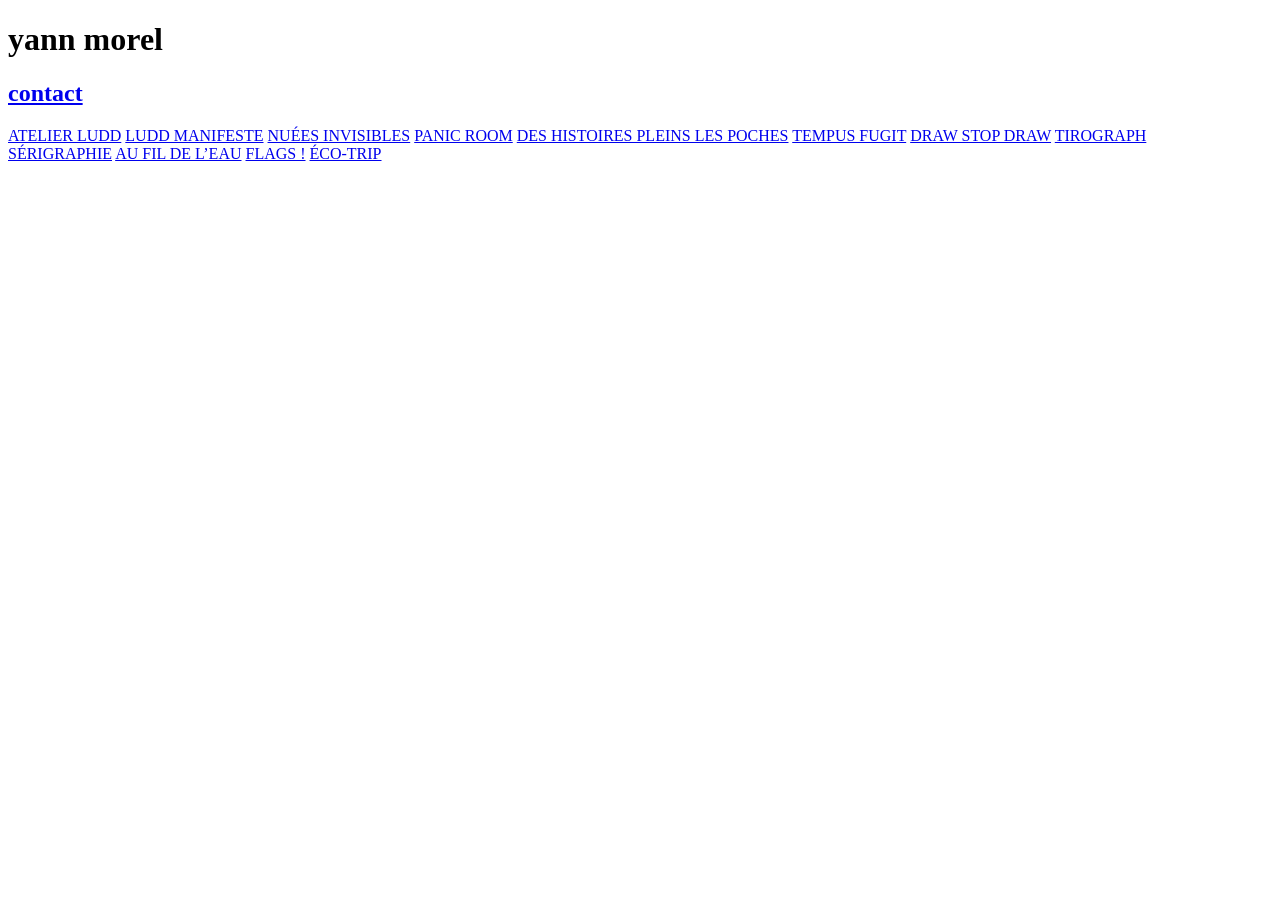
==== commit 74d7965c: "Add files via upload" ====
--- a/index.html
+++ b/index.html
@@ -15,27 +15,27 @@
 <body>
 	<div id="custom-cursor"></div>
 
-	<div class="page">
-		<h1> WIP</h1>
-		<h2> <a class="work" href="contact.html">contact</a></h2>
+	<div class="pageindex">
+		<h1 class="titrenom"> yann morel</h1>
+		<h2 class="nomindex"> <a class="work" href="contact.html">contact</a></h2>
 
 		<p>
-			<a class="work" href="#">ATELIER LUDD</a>
+			<a class="work" href="atelierludd.html">ATELIER LUDD</a>
 			
-			<a class="work" href="#">LUDD MANIFESTE</a>
-			<a class="work" href="#">NUÉES INVISIBLES</a>
-			<a class="work" href="#">PANIC ROOM</a>
+			<a class="work" href="luddmanif.html">LUDD MANIFESTE</a>
+			<a class="work" href="nuees.html">NUÉES INVISIBLES</a>
+			<a class="work" href="panicroom.html">PANIC ROOM</a>
 			
-			<a class="work" href="#">DES HISTOIRES PLEINS LES POCHES</a>
-			<a class="work" href="#">TEMPUS FUGIT</a>
+			<a class="work" href="dhplp.html">DES HISTOIRES PLEINS LES POCHES</a>
+			<a class="work" href="tempusfugit.html">TEMPUS FUGIT</a>
 			
-			<a class="work" href="#">DRAW STOP DRAW</a>
-			<a class="work" href="#">TIROGRAPH</a>
+			<a class="work" href="dsd.html">DRAW STOP DRAW</a>
+			<a class="work" href="tirograph.html">TIROGRAPH</a>
 			<br>
-			<a class="work" href="#">SÉRIGRAPHIE</a>
+			<a class="work" href="serigraphie.html">SÉRIGRAPHIE</a>
 			
-			<a class="work" href="#">AU FIL DE L’EAU</a>
-			<a class="work" href="#">FLAGS !</a>
+			<a class="work" href="aufildeleau.html">AU FIL DE L’EAU</a>
+			<a class="work" href="flags.html">FLAGS !</a>
 			<a class="work" href="ecotrip.html">ÉCO-TRIP</a>
 
 		</p>
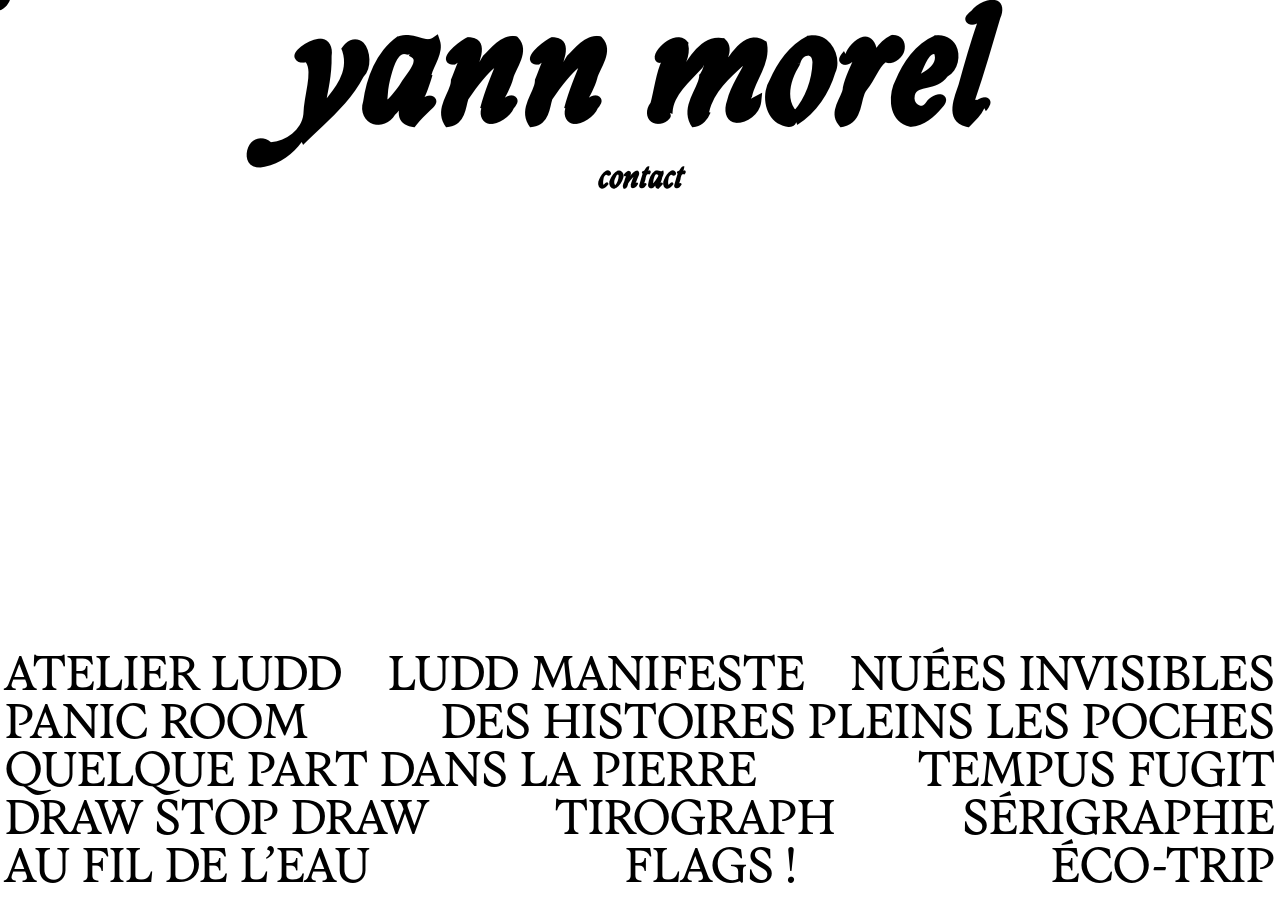
==== commit 95ce5448: "Update index.html" ====
--- a/index.html
+++ b/index.html
@@ -27,13 +27,14 @@
 			<a class="work" href="panicroom.html">PANIC ROOM</a>
 			
 			<a class="work" href="dhplp.html">DES HISTOIRES PLEINS LES POCHES</a>
+			<a class="work" href="pierre.html">QUELQUE PART DANS LA PIERRE</a>
+
 			<a class="work" href="tempusfugit.html">TEMPUS FUGIT</a>
 			
 			<a class="work" href="dsd.html">DRAW STOP DRAW</a>
 			<a class="work" href="tirograph.html">TIROGRAPH</a>
+			<a class="work" href="serigraphie.html">SÉRIGRAPHIE</a>
 			<br>
-			<a class="work" href="serigraphie.html">SÉRIGRAPHIE</a>
-			
 			<a class="work" href="aufildeleau.html">AU FIL DE L’EAU</a>
 			<a class="work" href="flags.html">FLAGS !</a>
 			<a class="work" href="ecotrip.html">ÉCO-TRIP</a>
@@ -46,4 +47,4 @@
 
 </body>
 
-</html>+</html>
--- a/style.css
+++ b/style.css
@@ -0,0 +1,259 @@
+/* ==========================================================================
+   1. POLICES & CONFIGURATION GLOBALE
+   ========================================================================== */
+
+@font-face {
+	font-family: 'adelphe trouble bold italic';
+	src: url('fonts/Adelphe-Trouble-FlorealBoldItalic.woff') format('woff');
+	font-display: swap;
+}
+
+@font-face {
+	font-family: 'adelphe trouble italic';
+	src: url('fonts/Adelphe-Trouble-FlorealItalic.woff') format('woff');
+	font-display: swap;
+}
+
+@font-face {
+	font-family: 'adelphe';
+	src: url('fonts/Adelphe-GerminalRegular.woff') format('woff');
+	font-display: swap;
+}
+
+* {
+	margin: 0;
+	padding: 0;
+	box-sizing: border-box;
+	cursor: none !important; /* Regroupement du curseur personnalisé */
+}
+
+html, body, a, button, li, summary {
+	cursor: none !important;
+}
+
+body {
+	background-color: #ffffff;
+	height: 100vh;
+	overflow-x: hidden;
+}
+
+#custom-cursor {
+	width: 22px;
+	height: 22px;
+	position: fixed;
+	pointer-events: none;
+	z-index: 200;
+	background-image: url("img/point.svg");
+	background-size: contain;
+	background-repeat: no-repeat;
+	transform: translate(-50%, -50%);
+	will-change: transform;
+}
+
+/* ==========================================================================
+   2. STRUCTURATION DE LA PAGE & TYPOGRAPHIES
+   ========================================================================== */
+
+.pageindex {
+	position: relative;
+	z-index: 10;
+	height: 100vh;
+	width: 100vw;
+	padding: 5px;
+	background-color: white;
+	display: flex;
+	flex-direction: column;
+	align-items: center;
+}
+
+.titrenom, .projet, .nomindex {
+	font-family: 'adelphe trouble italic', serif;
+	color: #000000;
+	text-align: center;
+	width: 100%;
+}
+
+.titrenom {
+	font-size: clamp(3rem, 15vw, 10rem);
+	line-height: 1;
+	padding: 0 10px;
+}
+
+.projet {
+	font-size: clamp(2rem, 8vw, 5rem);
+	line-height: 1.1;
+}
+
+.nomindex {
+	font-size: clamp(2rem, 2.5vw, 7rem);
+	line-height: 1;
+	padding: 0 10px;
+}
+
+p {
+	font-family: 'adelphe', serif;
+	font-size: clamp(1.2rem, 4vw, 3rem);
+	color: #000000;
+	line-height: 1;
+	text-align: justify;
+	text-align-last: justify;
+	position: absolute;
+	bottom: 0;
+	width: 100%;
+	padding: 5px;
+}
+
+/* ==========================================================================
+   2.BIS STRUCTURATION PAGES PROJETS
+   ========================================================================== */
+
+.pageprojet {
+	   display: flex;
+	   flex-direction: row;
+	   align-items: stretch;
+	   gap: 20px;
+	   height: 100vh;      /* Force la page à faire la hauteur de l'écran */
+	   width: 100vw;       /* Prend toute la largeur */
+	   overflow: hidden;   /* Empêche la page entière de scroller */
+	   padding: 10px;
+   }
+	  
+   .colonne-texte {
+	   width: 35%;
+	   display: flex;
+	   flex-direction: column;
+	   justify-content: flex-start;
+	   text-align: center;
+	   height: 100%;
+	   overflow-y: auto;  
+   }
+	  
+   .image-container {
+	   width: 85%;          
+	   height: 100%;
+	   position: relative;
+	   z-index: 100;
+	   
+	   /* Propriétés pour le scroll horizontal */
+	   display: flex;
+	   flex-direction: row;
+	   align-items: center;
+	   overflow-x: auto;    /* Active le scroll horizontal */
+	   overflow-y: hidden;  /* Coupe le scroll vertical */
+	   scroll-snap-type: x mandatory; /* Optionnel : aimante les images au scroll */
+	   gap: 15px;           
+   }
+   
+   .image-container img {
+	   height: auto;      
+	   width: auto;         
+	   max-height: 100%;
+	   object-fit: contain;
+	   flex-shrink: 0;      
+   }
+
+.titreprojet {
+	font-family: 'adelphe trouble bold italic', serif;
+	font-size: clamp(4rem, 4vw, 4.5rem);
+	color: #000000;
+	line-height: 1.1;
+	text-align: center;
+	padding-bottom: 10px;
+}
+
+.nomprojet {
+	font-family: 'adelphe trouble italic', serif;
+	font-size: clamp(1.2rem, 1.8vw, 2.2rem);
+	color: #000000;
+	line-height: 1.1;
+	text-align: center;
+	padding: 0;
+	margin-bottom: 40px;
+}
+
+.work, .lien {
+	color: black;
+	text-decoration: none;
+}
+
+.work {
+	display: inline-block;
+}
+
+a:hover {
+	color: lightgray;
+}
+
+.description {
+	font-family: 'adelphe', serif;
+	font-size: clamp(0.9rem, 0.8vw, 0.8rem);
+	color: #000000;
+	line-height: 1.2;
+	text-align: left;
+	text-align-last: left;
+	position: relative;
+	margin-bottom: 15px;
+	z-index: 5;
+}
+
+
+
+
+
+
+/* ==========================================================================
+   3. RESPONSIVE POUR ÉCRANS < 1024px (TABLETTES & MOBILES)
+   ========================================================================== */
+
+@media (max-width: 1024px) {
+   body {
+	   height: auto;
+	   overflow-y: auto;
+   }
+   
+   .pageprojet {
+	   height: auto;
+	   min-height: 100vh;
+	   width: 100vw;
+	   padding: 20px;
+	   display: flex;
+	   flex-direction: column; 
+	   align-items: center;
+	   justify-content: flex-start;
+	   overflow: visible; 
+   }
+   
+   .colonne-texte {
+	   width: 100%; 
+	   height: auto;
+	   overflow-y: visible; 
+	   margin-bottom: 30px;
+   }
+   
+   .description {
+	   font-size: clamp(1rem, 2.5vw, 1.5rem); 
+	   line-height: 1.4;
+	   text-align: left;
+	   text-align-last: left;
+	   width: 100%;
+	   padding: 0;
+   }
+   
+   .image-container {
+	   width: 100%; 
+	   flex-direction: column; 
+	   height: auto;
+	   overflow-x: visible;
+	   overflow-y: visible;
+	   gap: 20px;
+   }
+   
+   .image-container img {
+	   width: 100%;
+	   max-width: 600px; 
+	   height: auto;
+	   max-height: none;
+	   flex-shrink: 1; 
+   }
+   
+}
